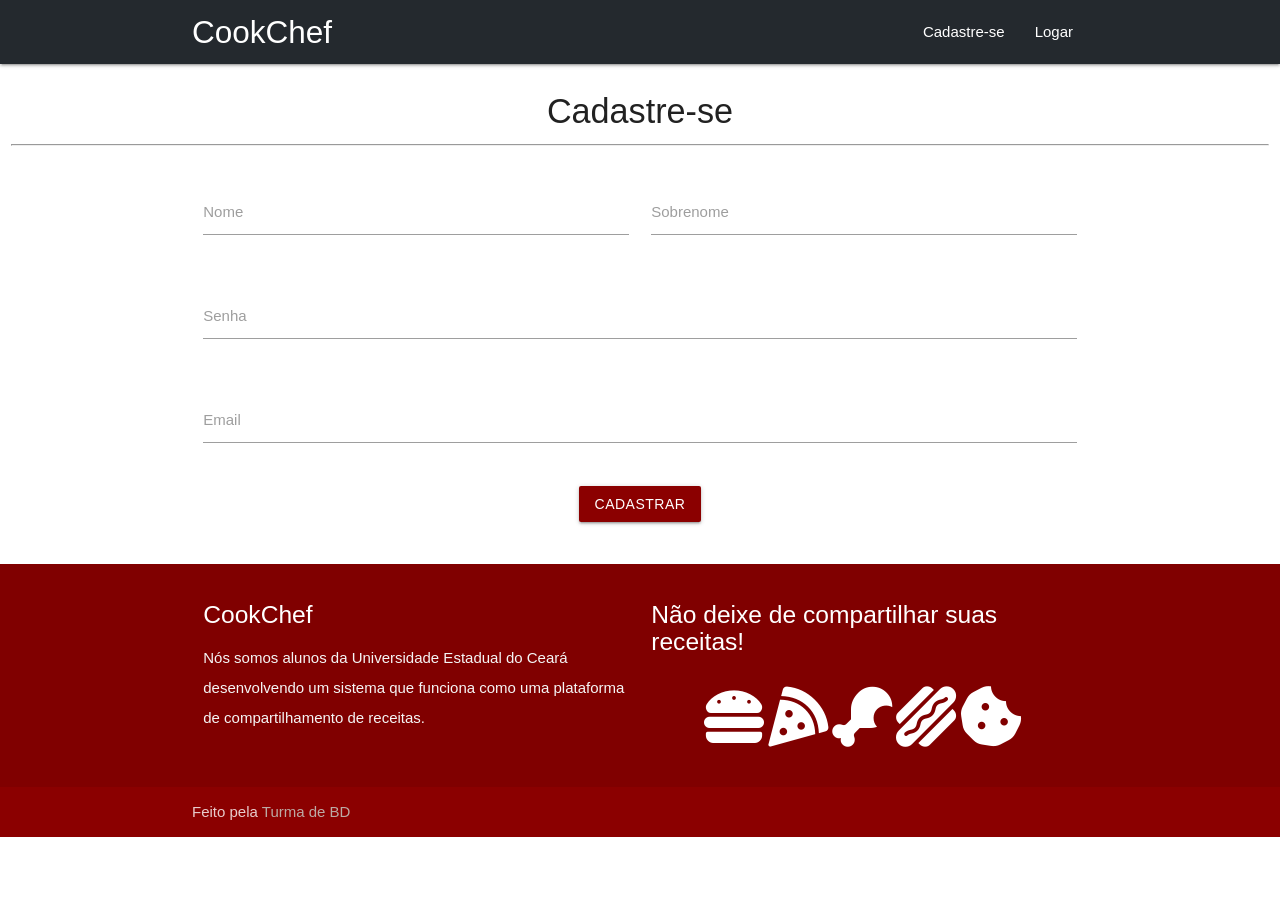
==== cadastro.html @ c2c696a8 "first commit" ====
<!DOCTYPE html>
<html lang="en">

<head>
  <meta http-equiv="Content-Type" content="text/html; charset=UTF-8" />
  <meta name="viewport" content="width=device-width, initial-scale=1" />
  <title>CookChef - Aprenda a fazer a comida de mais alta qualidade</title>
  <link rel="icon" href="photos/icon.jpg">

  <!-- CSS  -->
  <link href="https://fonts.googleapis.com/icon?family=Material+Icons" rel="stylesheet">
  <link rel="stylesheet" href="https://use.fontawesome.com/releases/v5.8.1/css/all.css"
    integrity="sha384-50oBUHEmvpQ+1lW4y57PTFmhCaXp0ML5d60M1M7uH2+nqUivzIebhndOJK28anvf" crossorigin="anonymous">
  <link href="css/materialize.css" type="text/css" rel="stylesheet" media="screen,projection" />
  <link href="css/style.css" type="text/css" rel="stylesheet" media="screen,projection" />
  <link href="css/styleindex.css" type="text/css" rel="stylesheet" media="screen,projection" />
  <link href="css/stylecadastro.css" type="text/css" rel="stylesheet" media="screen,projection" />
</head>

<body>
  <nav role="navigation">
    <div class="nav-wrapper container">
      <a href="index.html" class="brand-logo">CookChef</a>
      <ul class="right hide-on-med-and-down">
        <li><a href="cadastro.html">Cadastre-se</a></li>
        <li><a href="login.html">Logar</a></li>
      </ul>

      <ul id="nav-mobile" class="sidenav">
        <li><a href="cadastro.html">Cadastre-se</a></li>
        <li><a href="login.html">Logar</a></li>
      </ul>
      <a href="#" data-target="nav-mobile" class="sidenav-trigger"><i class="material-icons">menu</i></a>
    </div>
  </nav>
  
  <div class="row">
    <div class="col s12 center">
      <h3><i class="mdi-content-send brown-text"></i></h3>
      <h4>Cadastre-se</h4>
      <hr>
    </div>
  </div>
  <div class="container">
    <div class="row">
      <form class="col s12">
        <div class="row">
          <div class="input-field col s6">
            <input id="last_name" type="text" class="validate">
            <label for="last_name">Nome</label>
          </div>
          <div class="input-field col s6">
            <input id="last_name" type="text" class="validate">
            <label for="last_name">Sobrenome</label>
          </div>
        </div>
        <div class="row">
          <div class="input-field col s12">
            <input id="password" type="password" class="validate">
            <label for="password">Senha</label>
          </div>
        </div>
        <div class="row">
          <div class="input-field col s12">
            <input id="email" type="email" class="validate">
            <label for="email">Email</label>
          </div>
        </div>
      </form>
      <div class="center">
        <button class="waves-effect waves-light btn">Cadastrar</button>
      </div>
    </div>
  </div>
  <br>


  <footer class="page-footer">
    <div class="container">
      <div class="row">
        <div class="col l6 s12">
          <h5 class="white-text">CookChef</h5>
          <p class="grey-text text-lighten-4">Nós somos alunos da Universidade Estadual do Ceará desenvolvendo um
            sistema que funciona como uma plataforma de compartilhamento de receitas.</p>
        </div>

        <div class="col l6 s12">
          <h5 class="white-text">Não deixe de compartilhar suas receitas!</h5>
          <br>
          <div class="container">
            <div class="row">
              <div>
                <i class="fas fa-hamburger fa-4x"></i>
                <i class="fas fa-pizza-slice fa-4x"></i>
                <i class="fas fa-drumstick-bite fa-4x"></i>
                <i class="fas fa-hotdog fa-4x"></i>
                <i class="fas fa-cookie-bite fa-4x"></i>
              </div>
            </div>
          </div>
        </div>
      </div>
    </div>
    <div class="footer-copyright">
      <div class="container">
        Feito pela <a class="brown-text text-lighten-3" href="http://materializecss.com">Turma de BD</a>
      </div>
    </div>
  </footer>


  <!--  Scripts-->
  <script src="https://code.jquery.com/jquery-2.1.1.min.js"></script>
  <script src="js/materialize.js"></script>
  <script src="js/init.js"></script>

</body>

</html>
---- css/style.css ----
/* Custom Stylesheet */
/**
 * Use this file to override Materialize files so you can update
 * the core Materialize files in the future
 *
 * Made By MaterializeCSS.com
 */

nav ul a,
nav .brand-logo {
  color: #ffffff;
}

p {
  line-height: 2rem;
}

.sidenav-trigger {
  color: #8B0000;
}

.parallax-container {
  min-height: 380px;
  line-height: 0;
  height: auto;
  color: rgba(255,255,255,.9);
}
  .parallax-container .section {
    width: 100%;
  }

@media only screen and (max-width : 992px) {
  .parallax-container .section {
    position: absolute;
    top: 40%;
  }
  #index-banner .section {
    top: 10%;
  }
}

@media only screen and (max-width : 600px) {
  #index-banner .section {
    top: 0;
  }
}

.icon-block {
  padding: 0 15px;
}
.icon-block .material-icons {
  font-size: inherit;
}

footer.page-footer {
  margin: 0;
}
---- css/styleindex.css ----
nav {
    background-color: #24292e;
    color: #ffffff;
}

footer {
    background-color: #A52A2A;
}

footer .footer-copyright{
    background-color: #8B0000;
}

.color-default {
    color: #8B0000;
}
.big-icon {
    width: 50px;
    height: 50px;
}
---- css/stylecadastro.css ----
button {
    background-color: #A52A2A;
}
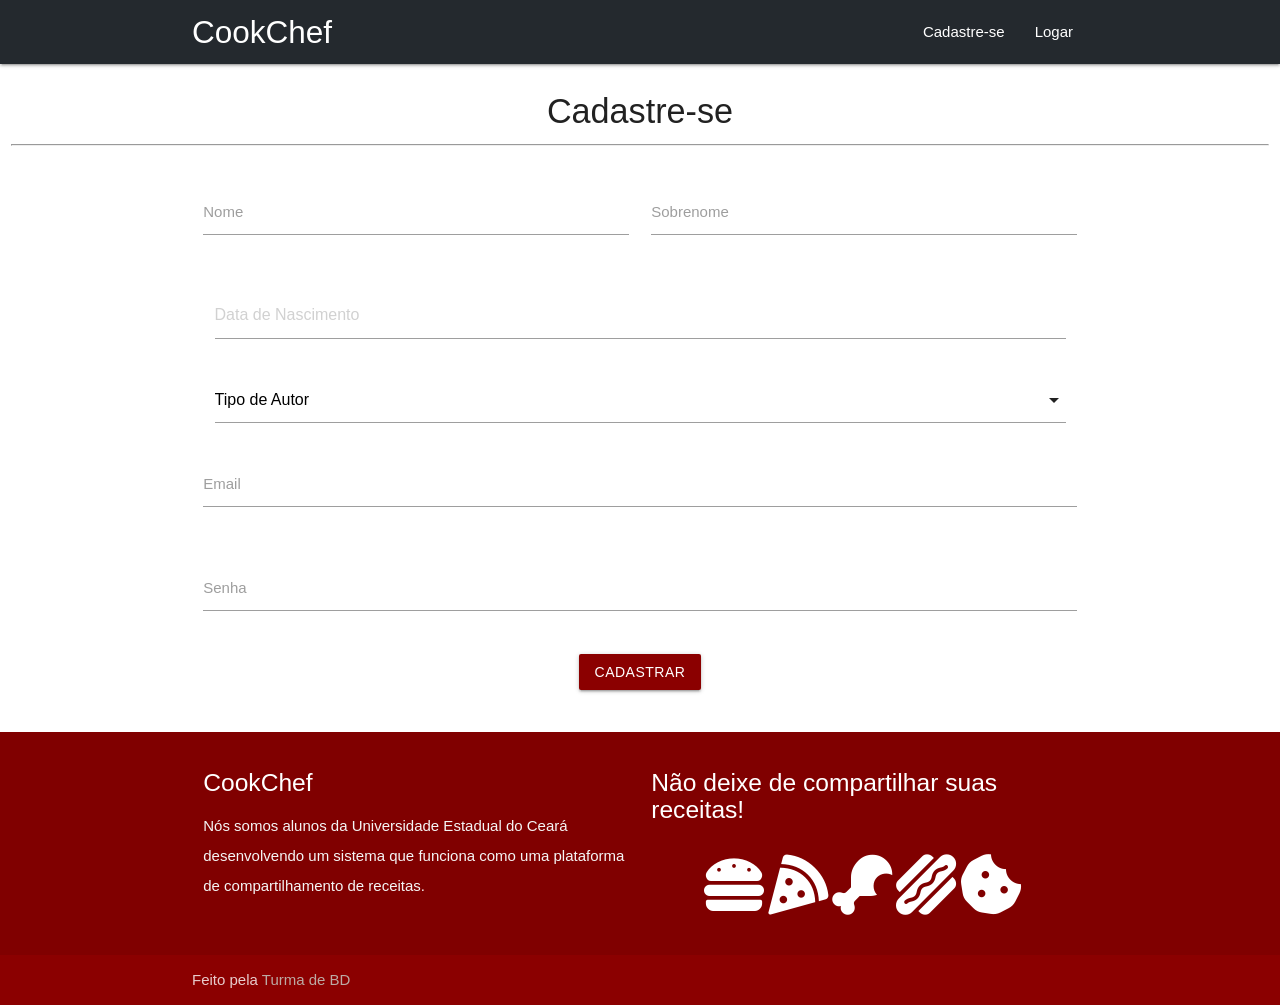
==== commit 9ab4041f: "Tela de adicionar receita" ====
--- a/cadastro.html
+++ b/cadastro.html
@@ -33,7 +33,7 @@
       <a href="#" data-target="nav-mobile" class="sidenav-trigger"><i class="material-icons">menu</i></a>
     </div>
   </nav>
-  
+
   <div class="row">
     <div class="col s12 center">
       <h3><i class="mdi-content-send brown-text"></i></h3>
@@ -46,24 +46,35 @@
       <form class="col s12">
         <div class="row">
           <div class="input-field col s6">
-            <input id="last_name" type="text" class="validate">
-            <label for="last_name">Nome</label>
+            <input id="nome" type="text" class="validate">
+            <label for="nome">Nome</label>
           </div>
           <div class="input-field col s6">
-            <input id="last_name" type="text" class="validate">
-            <label for="last_name">Sobrenome</label>
+            <input id="sobrenome" type="text" class="validate">
+            <label for="sobrenome">Sobrenome</label>
+          </div>
+        </div>
+        <div class="input-field col s6 l12">
+          <input type="text" class="datepicker validate" placeholder="Data de Nascimento">
+        </div>
+        <div class="input-field col s12 validate">
+          <select>
+            <option value="" disabled selected>Tipo de Autor</option>
+            <option value="1">Amador</option>
+            <option value="2">Estudante</option>
+            <option value="3">Profissional</option>
+          </select>
+        </div>
+        <div class="row">
+          <div class="input-field col s12">
+            <input id="email" type="email" class="validate">
+            <label for="email">Email</label>
           </div>
         </div>
         <div class="row">
           <div class="input-field col s12">
             <input id="password" type="password" class="validate">
             <label for="password">Senha</label>
-          </div>
-        </div>
-        <div class="row">
-          <div class="input-field col s12">
-            <input id="email" type="email" class="validate">
-            <label for="email">Email</label>
           </div>
         </div>
       </form>
@@ -113,7 +124,18 @@
   <script src="https://code.jquery.com/jquery-2.1.1.min.js"></script>
   <script src="js/materialize.js"></script>
   <script src="js/init.js"></script>
+  <script>
+    $(document).ready(function () {
+      $('select').formSelect();
+    });
 
+    $(document).ready(function () {
+      $('.datepicker').datepicker({
+        format: 'dd mmm, yyy'
+      });
+    });
+
+  </script>
 </body>
 
 </html>
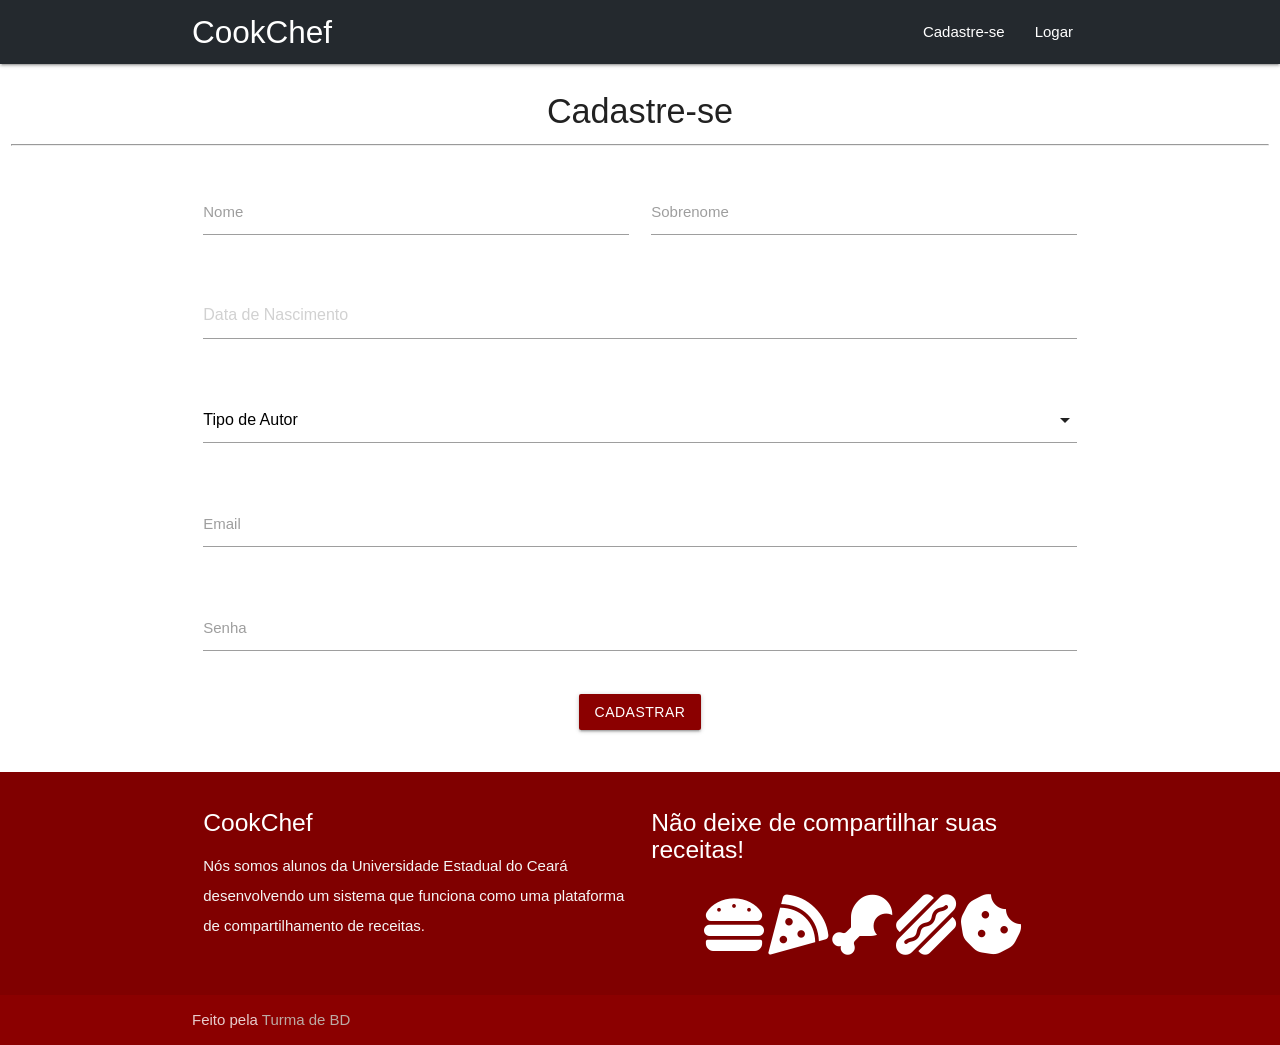
==== commit 1a592d61: "Página do CRUD da aplicacao feita, detalhes adicionais a pagina index" ====
--- a/cadastro.html
+++ b/cadastro.html
@@ -54,16 +54,20 @@
             <label for="sobrenome">Sobrenome</label>
           </div>
         </div>
-        <div class="input-field col s6 l12">
-          <input type="text" class="datepicker validate" placeholder="Data de Nascimento">
+        <div class="row">
+          <div class="input-field col s6 l12">
+            <input type="text" class="datepicker validate" placeholder="Data de Nascimento">
+          </div>
         </div>
-        <div class="input-field col s12 validate">
-          <select>
-            <option value="" disabled selected>Tipo de Autor</option>
-            <option value="1">Amador</option>
-            <option value="2">Estudante</option>
-            <option value="3">Profissional</option>
-          </select>
+        <div class="row">
+          <div class="input-field col s12 validate">
+            <select>
+              <option value="" disabled selected>Tipo de Autor</option>
+              <option value="1">Amador</option>
+              <option value="2">Estudante</option>
+              <option value="3">Profissional</option>
+            </select>
+          </div>
         </div>
         <div class="row">
           <div class="input-field col s12">
--- a/css/styleindex.css
+++ b/css/styleindex.css
@@ -17,4 +17,8 @@
 .big-icon {
     width: 50px;
     height: 50px;
+}
+
+#testabs {
+    text-align: justify;
 }
